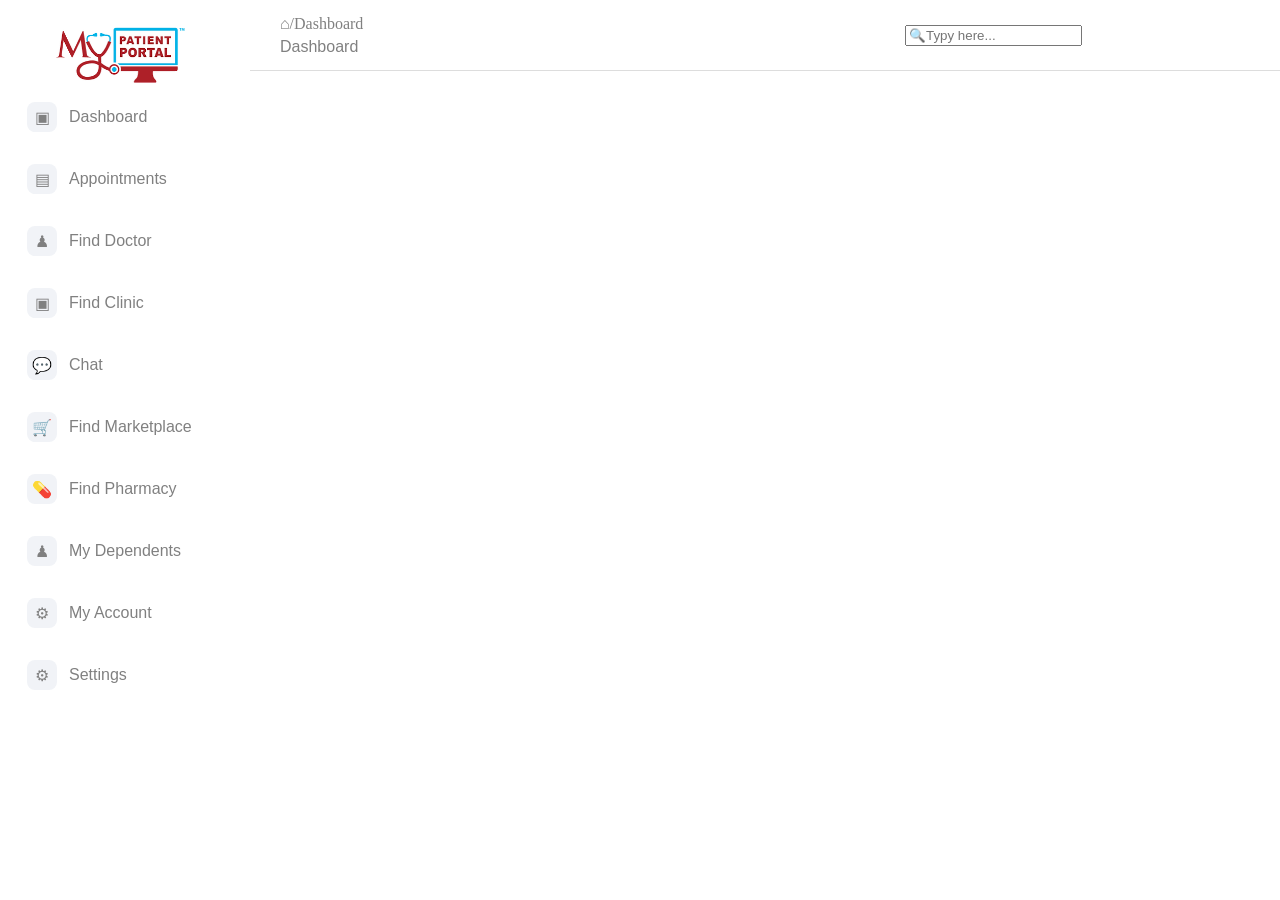
==== index.html @ be1df1b3 "adding logout page" ====
<!DOCTYPE html>
<html lang="en">
<head>
  <meta charset="UTF-8" />
  <title>My-Patient-Hub</title>
  <link rel="stylesheet" href="style.css">
  <script src="index.js" defer></script>
</head>
<body>

<nav class="navbar">
  <div class="navbar-text">
    <p>⌂/Dashboard</p>
    <p class="text">Dashboard</p>
  </div>
<div class="button-wrapper">
  <div class="search-box">
    <input type="text" placeholder="🔍Typy here...">
  </div>
</div>
</nav>

  <div class="sidebar">
    <div class="logo">
      <img src="Logo.png" alt="Logo">
    </div>

    <a href="Dashboard.html" class="menu-item">
      <span class="icon">▣</span>
      <span>Dashboard</span>
    </a>

    <a href="#" class="menu-item">
      <span class="icon">▤</span>
      <span>Appointments</span>
    </a>

    <a href="#" class="menu-item">
      <span class="icon">♟</span>
      <span>Find Doctor</span>
    </a>

    <a href="#" class="menu-item">
      <span class="icon">▣</span>
      <span>Find Clinic</span>
    </a>

    <a href="#" class="menu-item">
      <span class="icon">💬</span>
      <span>Chat</span>
    </a>

    <a href="#" class="menu-item">
      <span class="icon">🛒</span>
      <span>Find Marketplace</span>
    </a>

    <a href="#" class="menu-item">
      <span class="icon">💊</span>
      <span>Find Pharmacy</span>
    </a>

    <a href="#" class="menu-item">
      <span class="icon">♟</span>
      <span>My Dependents</span>
    </a>

    <a href="#" class="menu-item">
      <span class="icon">⚙</span>
      <span>My Account</span>
    </a>

    <a href="#" class="menu-item">
      <span class="icon">⚙</span>
      <span>Settings</span>
    </a>
    </div>
</body>
</html>
---- style.css ----
.logo {
  display: flex;
  align-items: center;
  gap: 10px;
  
}

.logo img {
  width: 130px;
  height: 70px;
  object-fit: contain;
  padding-left: 40px;
}

.navbar { position: fixed;
   top: 0; left: 250px;
    right: 0; 
    height:  70px;
     background-color: white; 
     display: flex; 
     align-items: center; 
     padding-left: 30px; 
     z-index: 1000;
      border-bottom: 1px solid #ddd; 
    }
 
    .navbar p{
    width: 25px;
    color: #808080;
    }

.navbar-text {
  display: flex;
  flex-direction: column; /* متن‌ها زیر هم */
  gap: 5px;               /* فاصلهٔ کم بین خطوط */
}

.navbar-text p {
  margin: 0;             /* حذف فاصلهٔ پیش‌فرض مرورگر */
}

.text {
  
  font-family: 'Franklin Gothic Medium', 'Arial Narrow', Arial, sans-serif; 
}

.button-wrapper{
  padding-left: 600px;
}
 
button{  
   text-align: center; 
    width: 150px; 
    height: 30px;  
   border: #f1f3f7; 
    border-radius: 4px;  
     box-shadow: 0px 4px 6px rgba(0, 0, 0, 0.2);   
}

.sidebar {
  position: fixed;
  top: 0;
  left: 0;
  width: 250px;
  height: 100vh;
  background-color: #ffffff;
  overflow-y: auto;
  overflow-x: hidden;
  padding: 20px 15px;
  box-sizing: border-box;
  z-index: 1000;
}

.menu-item {
  display: flex;
  align-items: center;
  gap: 12px;
  padding: 12px;
  margin-bottom: 8px;
  text-decoration: none;
  border-radius: 10px;
  transition: 0.3s;
font-family: 'Franklin Gothic Medium', 'Arial Narrow', Arial, sans-serif;
color:grey;
}


.icon {
  width: 30px;
  height: 30px;
  display: flex;
  align-items: center;
  justify-content: center;
  background: #f1f3f7;
  border-radius: 8px;
}

/* وقتی روی گزینه کلیک شده */
.menu-item.active {
  color: #555;
  background: #ffffff;
  box-shadow: 0 4px 15px rgba(0, 0, 0, 0.08);
}

.menu-item.active .icon {
  background-color: #d9008f;
  color: white;
 
}
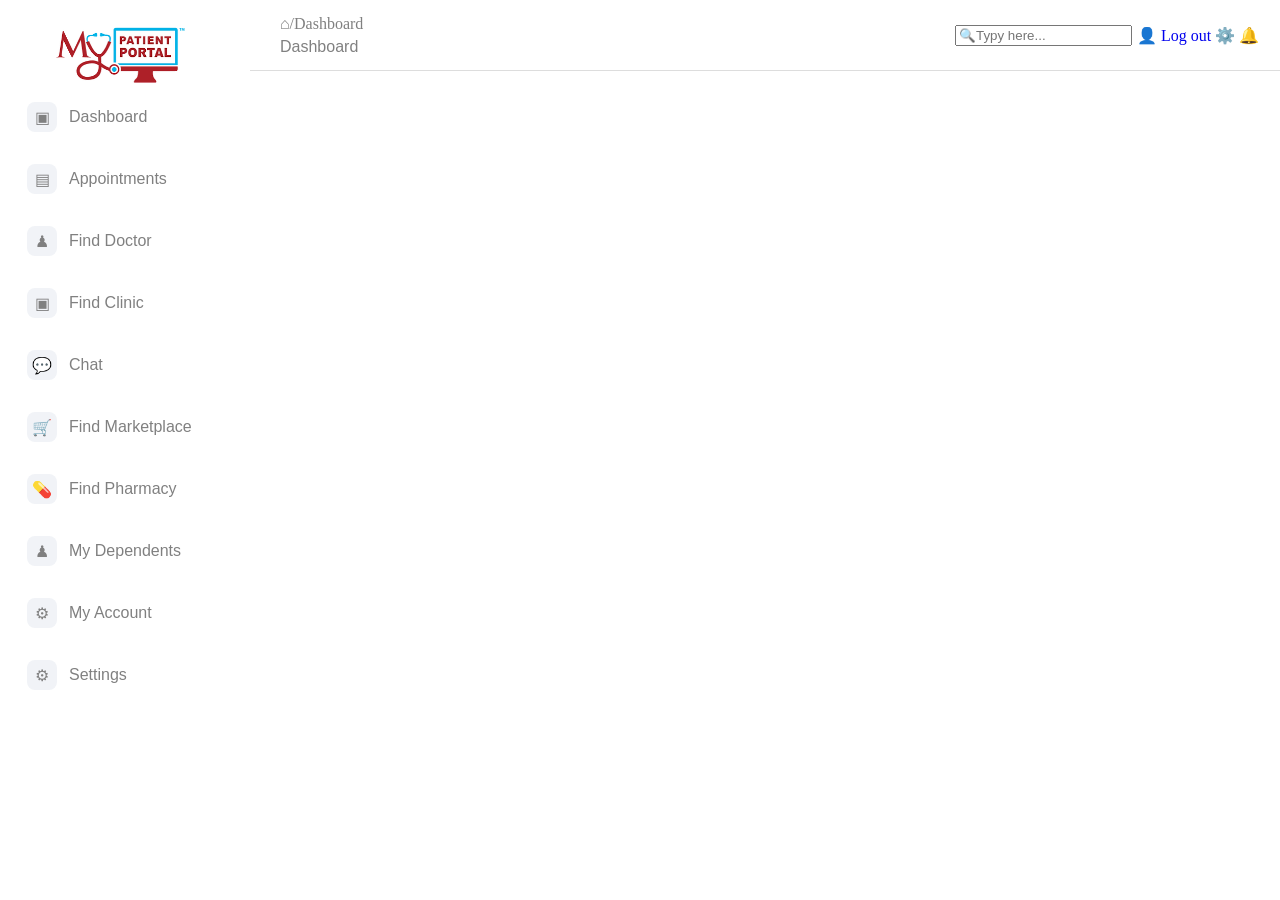
==== commit 809ce939: "adding a phoyo for background" ====
--- a/index.html
+++ b/index.html
@@ -13,13 +13,20 @@
     <p>⌂/Dashboard</p>
     <p class="text">Dashboard</p>
   </div>
+
 <div class="button-wrapper">
   <div class="search-box">
     <input type="text" placeholder="🔍Typy here...">
   </div>
 </div>
+
+   <div class="nav">
+    <a href="Logout.html">👤 Log out ⚙️ 🔔</a>
+  
+  </div>
+
 </nav>
-
+<h1 class="h1">Welcome To MyPatientHub</h1>
   <div class="sidebar">
     <div class="logo">
       <img src="Logo.png" alt="Logo">
--- a/style.css
+++ b/style.css
@@ -45,11 +45,12 @@
 }
 
 .button-wrapper{
-  padding-left: 600px;
+  padding-left: 650px;
 }
- 
+ .h1{
+  display: flex;
+ }
 button{  
-   text-align: center; 
     width: 150px; 
     height: 30px;  
    border: #f1f3f7; 
@@ -57,6 +58,13 @@
      box-shadow: 0px 4px 6px rgba(0, 0, 0, 0.2);   
 }
 
+.nav{
+  padding: 5px;
+}
+
+.nav a{
+  text-decoration: none;
+}
 .sidebar {
   position: fixed;
   top: 0;
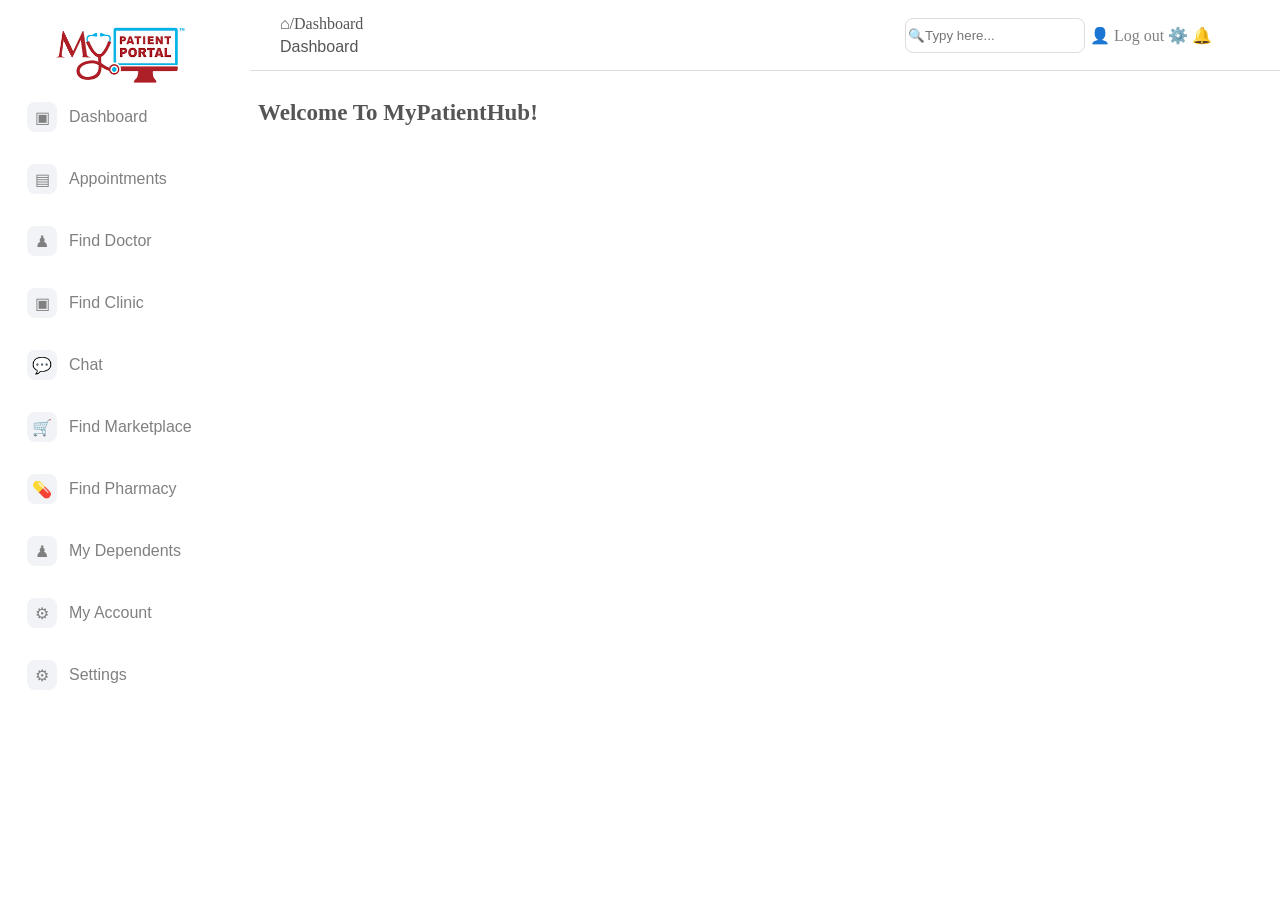
==== commit 35f8a43e: "adding 2 title photo" ====
--- a/index.html
+++ b/index.html
@@ -26,13 +26,13 @@
   </div>
 
 </nav>
-<h1 class="h1">Welcome To MyPatientHub</h1>
+<h1 class="h1">Welcome To MyPatientHub!</h1>
   <div class="sidebar">
     <div class="logo">
       <img src="Logo.png" alt="Logo">
     </div>
 
-    <a href="Dashboard.html" class="menu-item">
+    <a href="#" class="menu-item">
       <span class="icon">▣</span>
       <span>Dashboard</span>
     </a>
@@ -82,5 +82,7 @@
       <span>Settings</span>
     </a>
     </div>
+
+
 </body>
 </html>
--- a/style.css
+++ b/style.css
@@ -1,3 +1,142 @@
+body {
+    overflow-x: hidden;
+}
+.photo {
+    position: relative;
+}
+
+img {
+    width: 1250px;
+    height: 400px;
+    border-radius: 10px;
+}
+
+#class {
+    position: absolute;
+    top: 100px;
+    left: 0;
+    width: 100%;
+    text-align: center;
+    color: white;
+}
+
+.id {
+    position: absolute;
+    top: 160px;
+    left: 0;
+    width: 100%;
+    text-align: center;
+    color: white;
+}
+
+.bor {
+    position: absolute;
+    top: 200px;
+    left: 50%;
+    transform: translateX(-50%);
+  border: 2px solid white;
+  border-radius: 8px;
+  background-color: #ffffff;
+  color: #555;
+  font-size: 20px;
+    width: 350px;
+    height: 380px;
+   
+    box-shadow: 0px 4px 10px rgba(85, 85, 85, 0.3);
+    text-align: center;
+}
+
+.card {
+    display: flex;
+    gap: 30px;
+    justify-content: center;
+    position: relative;
+      margin-top: -130px;
+         z-index: 1;
+}
+
+.card img {
+    width: 45px;
+    height: 35px;
+    object-fit: contain;
+    border: solid white;
+      box-shadow: 0 4px 10px rgba(0, 0, 0, 0.2);
+}
+
+.buttons {
+    display: flex;
+    align-items: center;
+      flex-direction: column;
+  
+}
+.buttons input {
+    width: 300px;
+    height: 38px;
+    padding: 0 10px;
+    margin: 7px 0;
+    border-radius: 6px;
+    border: 1px solid #ddd;
+    box-shadow: 0 2px 6px rgba(0, 0, 0, 0.08);
+    box-sizing: border-box;
+    z-index: 2;
+        outline: none
+   
+}
+
+.main {
+   margin: 80px;
+    display: flex;
+    justify-content: center;
+    gap: 35px;
+    color: #808080;
+}
+.p{
+  z-index: 2;
+  color: #808080;
+  padding-right: 80px;
+  row-gap: 10px;
+}
+
+.click{
+      display: flex;
+    align-items: center;
+      flex-direction: column;
+
+}
+.click input{
+    width: 280px;
+    height: 38px;
+    padding: 0 10px;
+    margin: 7px 0;
+    border-radius: 6px;
+    border: 1px solid #ddd;
+    background: linear-gradient(to right, #ef058a, #9f1cb5);
+    z-index: 2;
+    outline: none;
+    color: white;
+    text-align: center;
+}
+
+
+.click-up{
+      display: flex;
+    align-items: center;
+      flex-direction: column;
+
+}
+.click-up input{
+    width: 280px;
+    height: 38px;
+    padding: 0 10px;
+    margin: 7px 0;
+    border-radius: 6px;
+    border: 1px solid #ddd;
+ background: linear-gradient(to right, #21C4FD, #2275FF);
+    z-index: 2;
+    outline: none;
+    color: white;
+    text-align: center;
+}
 .logo {
   display: flex;
   align-items: center;
@@ -26,7 +165,7 @@
  
     .navbar p{
     width: 25px;
-    color: #808080;
+    color: #555;
     }
 
 .navbar-text {
@@ -45,18 +184,9 @@
 }
 
 .button-wrapper{
-  padding-left: 650px;
-}
- .h1{
-  display: flex;
- }
-button{  
-    width: 150px; 
-    height: 30px;  
-   border: #f1f3f7; 
-    border-radius: 4px;  
-     box-shadow: 0px 4px 6px rgba(0, 0, 0, 0.2);   
-}
+  padding-left: 600px;
+}
+
 
 .nav{
   padding: 5px;
@@ -64,6 +194,7 @@
 
 .nav a{
   text-decoration: none;
+  color: #808080;
 }
 .sidebar {
   position: fixed;
@@ -114,4 +245,22 @@
   background-color: #d9008f;
   color: white;
  
+}
+
+
+.search-box input {
+    width: 180px;
+    height: 35px;
+    border: 1px solid #ddd;
+    border-radius: 8px;
+    box-sizing: border-box;
+    outline: none;
+}
+
+
+.h1{
+  margin-top: 100px;
+  padding-left: 250px;
+  font-size: 23px;
+  color: #555;
 }
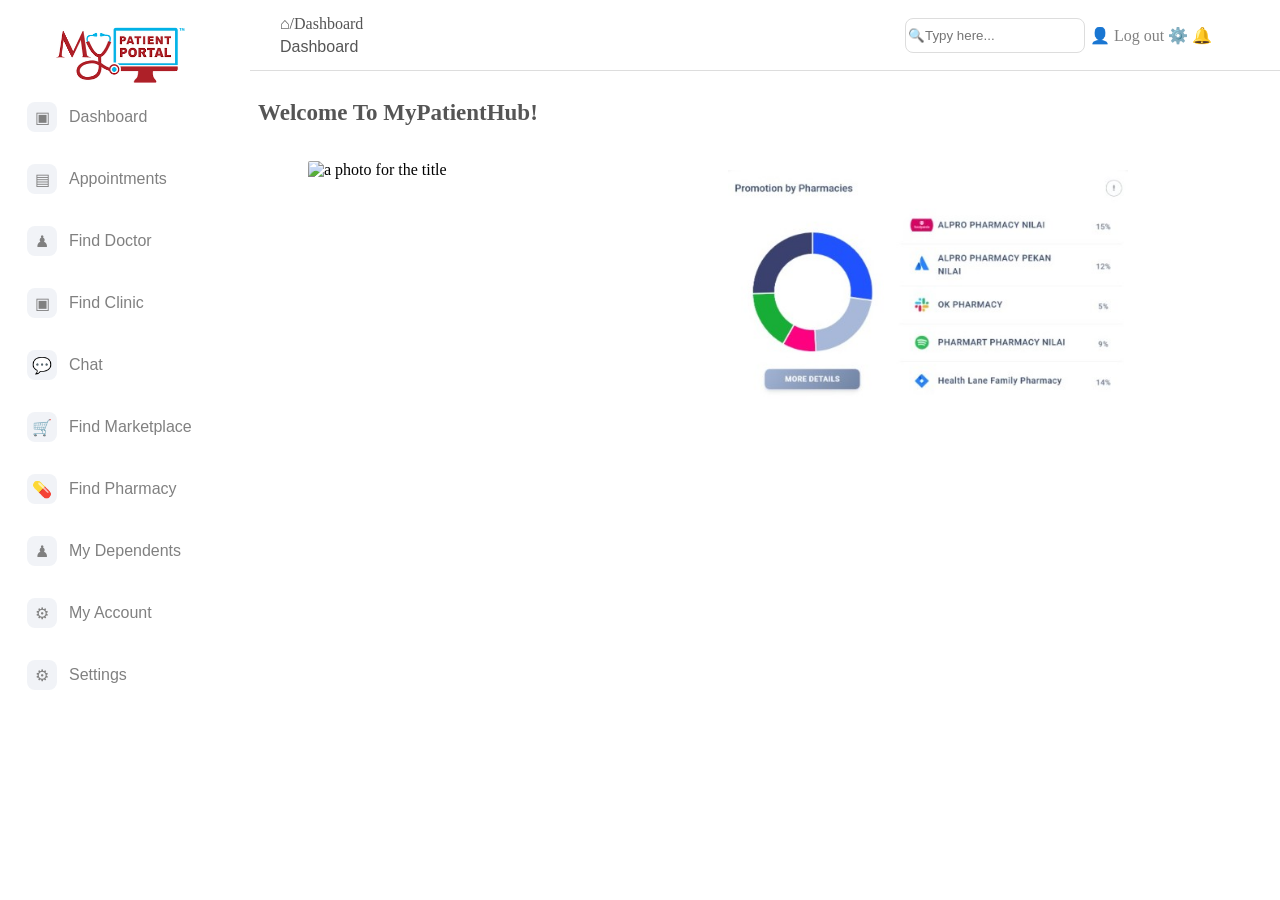
==== commit ffd63fe2: "add a photo" ====
--- a/index.html
+++ b/index.html
@@ -22,11 +22,14 @@
 
    <div class="nav">
     <a href="Logout.html">👤 Log out ⚙️ 🔔</a>
-  
   </div>
 
 </nav>
 <h1 class="h1">Welcome To MyPatientHub!</h1>
+  <div class="title">
+    <img src="title.jpg" alt="a photo for the title">
+   <img src="title1.jpg" alt="a photo for the title">
+  </div>
   <div class="sidebar">
     <div class="logo">
       <img src="Logo.png" alt="Logo">
--- a/style.css
+++ b/style.css
@@ -263,4 +263,22 @@
   padding-left: 250px;
   font-size: 23px;
   color: #555;
+}
+
+.title {
+  display: flex;
+  align-items: center;
+  gap: 20px;
+  z-index: 2;
+  padding-top: 20px;
+  margin-top: 10px;
+  padding-left: 300px;
+}
+
+.title img {
+  width: 400px;
+  height: 250px;
+  object-fit: contain;
+  border-radius: 2px;
+ 
 }
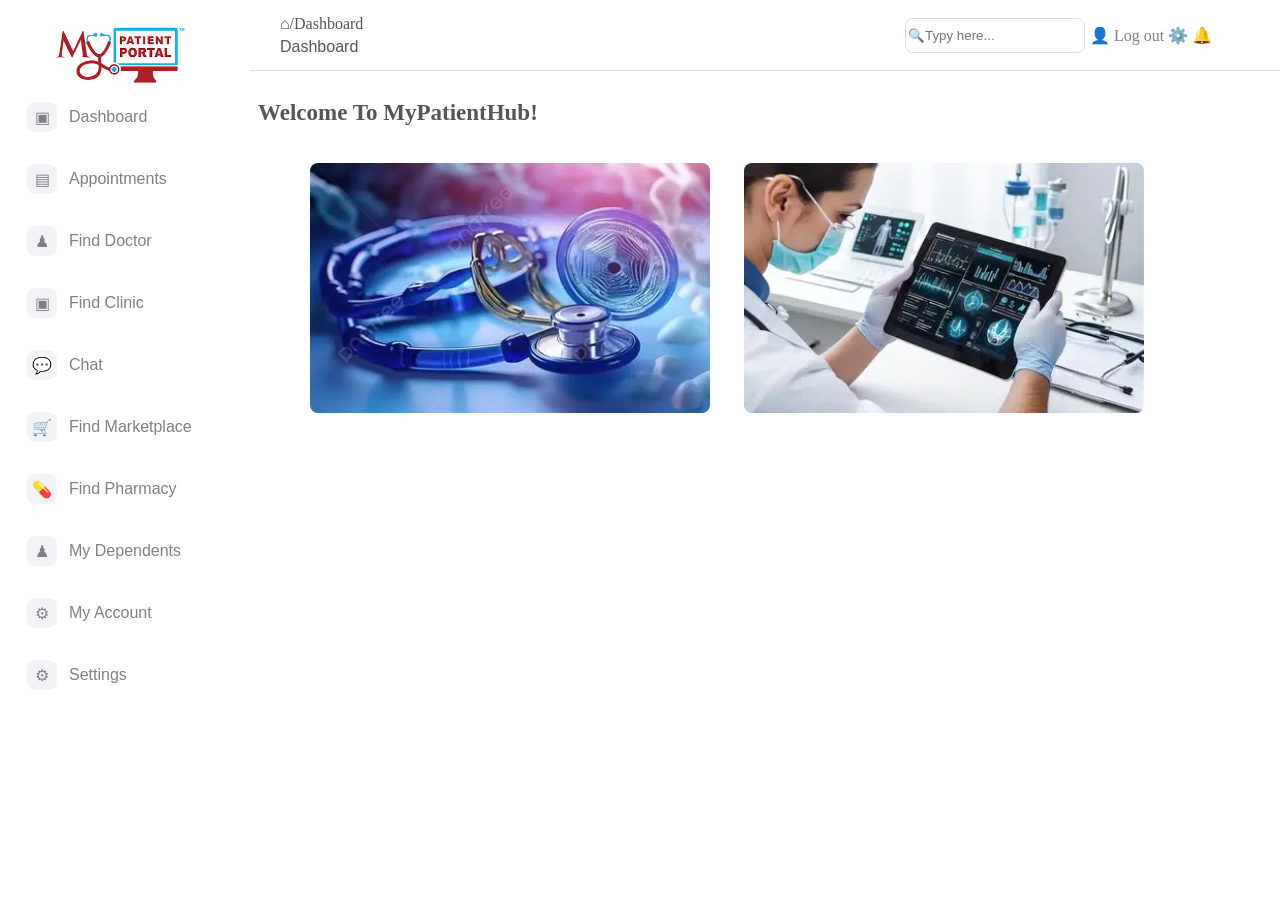
==== commit e1d05a60: "adding 3 photo" ====
--- a/index.html
+++ b/index.html
@@ -27,8 +27,8 @@
 </nav>
 <h1 class="h1">Welcome To MyPatientHub!</h1>
   <div class="title">
-    <img src="title.jpg" alt="a photo for the title">
-   <img src="title1.jpg" alt="a photo for the title">
+    <img src="title.png" alt="a photo for the title">
+     <img src="title1.png" alt="a photo for the title">
   </div>
   <div class="sidebar">
     <div class="logo">
--- a/style.css
+++ b/style.css
@@ -268,7 +268,7 @@
 .title {
   display: flex;
   align-items: center;
-  gap: 20px;
+  gap: 30px;
   z-index: 2;
   padding-top: 20px;
   margin-top: 10px;
@@ -278,7 +278,7 @@
 .title img {
   width: 400px;
   height: 250px;
-  object-fit: contain;
-  border-radius: 2px;
- 
+  object-fit: cover;
+  border-radius: 10px;
+  border: 2px solid white;
 }
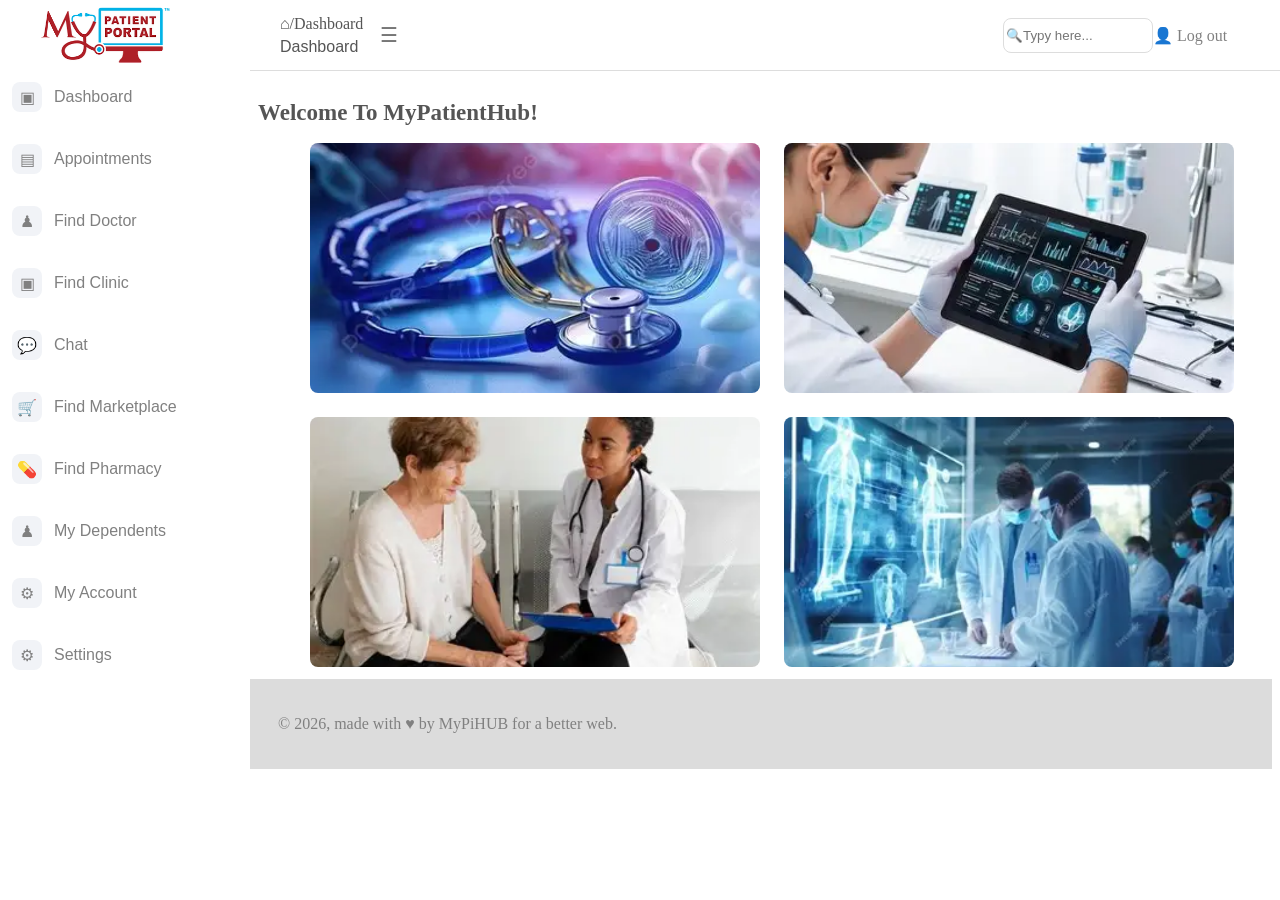
==== commit 306ca8cf: "updata html file css" ====
--- a/index.html
+++ b/index.html
@@ -2,6 +2,7 @@
 <html lang="en">
 <head>
   <meta charset="UTF-8" />
+  <meta name="viewport" content="width=device-width, initial-scale=1.0">
   <title>My-Patient-Hub</title>
   <link rel="stylesheet" href="style.css">
   <script src="index.js" defer></script>
@@ -13,7 +14,7 @@
     <p>⌂/Dashboard</p>
     <p class="text">Dashboard</p>
   </div>
-
+  <button class="hamburger" id="hamburger">☰</button>
 <div class="button-wrapper">
   <div class="search-box">
     <input type="text" placeholder="🔍Typy here...">
@@ -21,7 +22,7 @@
 </div>
 
    <div class="nav">
-    <a href="Logout.html">👤 Log out ⚙️ 🔔</a>
+    <a href="Logout.html">👤 Log out </a>
   </div>
 
 </nav>
@@ -29,63 +30,69 @@
   <div class="title">
     <img src="title.png" alt="a photo for the title">
      <img src="title1.png" alt="a photo for the title">
+     <img src="title2.png" alt="a photo for the title">
+     <img src="title3.png" alt="a photo for the title">
   </div>
-  <div class="sidebar">
+<div class="sidebar">
     <div class="logo">
       <img src="Logo.png" alt="Logo">
     </div>
 
     <a href="#" class="menu-item">
       <span class="icon">▣</span>
-      <span>Dashboard</span>
+      <span class="menu-text">Dashboard</span>
     </a>
 
     <a href="#" class="menu-item">
       <span class="icon">▤</span>
-      <span>Appointments</span>
+      <span class="menu-text">Appointments</span>
     </a>
 
     <a href="#" class="menu-item">
       <span class="icon">♟</span>
-      <span>Find Doctor</span>
+      <span class="menu-text">Find Doctor</span>
     </a>
 
     <a href="#" class="menu-item">
       <span class="icon">▣</span>
-      <span>Find Clinic</span>
+      <span class="menu-text">Find Clinic</span>
     </a>
 
     <a href="#" class="menu-item">
       <span class="icon">💬</span>
-      <span>Chat</span>
+      <span class="menu-text">Chat</span>
     </a>
 
     <a href="#" class="menu-item">
       <span class="icon">🛒</span>
-      <span>Find Marketplace</span>
+      <span class="menu-text">Find Marketplace</span>
     </a>
 
     <a href="#" class="menu-item">
       <span class="icon">💊</span>
-      <span>Find Pharmacy</span>
+      <span class="menu-text">Find Pharmacy</span>
     </a>
 
     <a href="#" class="menu-item">
       <span class="icon">♟</span>
-      <span>My Dependents</span>
+      <span class="menu-text">My Dependents</span>
     </a>
 
     <a href="#" class="menu-item">
       <span class="icon">⚙</span>
-      <span>My Account</span>
+      <span class="menu-text">My Account</span>
     </a>
 
     <a href="#" class="menu-item">
       <span class="icon">⚙</span>
-      <span>Settings</span>
+      <span class="menu-text">Settings</span>
     </a>
     </div>
 
 
+<footer class="footer">
+    <p>© 2026, made with ♥ by MyPiHUB for a better web.</p>
+
+</footer>
 </body>
 </html>
--- a/style.css
+++ b/style.css
@@ -1,284 +1,344 @@
-body {
-    overflow-x: hidden;
-}
+body { 
+  overflow-x: hidden; 
+} 
 .photo {
-    position: relative;
-}
-
+   position: relative; 
+  } 
 img {
-    width: 1250px;
-    height: 400px;
-    border-radius: 10px;
-}
-
-#class {
-    position: absolute;
-    top: 100px;
-    left: 0;
-    width: 100%;
-    text-align: center;
-    color: white;
-}
-
-.id {
-    position: absolute;
-    top: 160px;
-    left: 0;
-    width: 100%;
-    text-align: center;
-    color: white;
-}
-
-.bor {
-    position: absolute;
-    top: 200px;
-    left: 50%;
-    transform: translateX(-50%);
-  border: 2px solid white;
-  border-radius: 8px;
-  background-color: #ffffff;
-  color: #555;
-  font-size: 20px;
-    width: 350px;
-    height: 380px;
-   
-    box-shadow: 0px 4px 10px rgba(85, 85, 85, 0.3);
-    text-align: center;
-}
-
-.card {
-    display: flex;
-    gap: 30px;
-    justify-content: center;
-    position: relative;
-      margin-top: -130px;
-         z-index: 1;
-}
-
-.card img {
-    width: 45px;
-    height: 35px;
-    object-fit: contain;
-    border: solid white;
-      box-shadow: 0 4px 10px rgba(0, 0, 0, 0.2);
-}
-
-.buttons {
-    display: flex;
-    align-items: center;
-      flex-direction: column;
+ width: 1250px;
+ height: 400px; 
+ border-radius: 10px;
+ } 
+ 
+ #class {
+   position: absolute; 
+   top: 100px;
+    left: 0; 
+    width: 100%; 
+    text-align: center; 
+    color: white; 
+  } 
+
+  .id { position: absolute;
+     top: 160px;
+      left: 0;
+       width: 100%; 
+       text-align: center; 
+      color: white;
+     } 
+     
+     .bor {
+       position: absolute; 
+       top: 200px; 
+       left: 50%;
+        transform: translateX(-50%); 
+        border: 2px solid white; 
+        border-radius: 8px;
+         background-color: #ffffff; 
+         color: #555;
+          font-size: 20px;
+       width: 350px;
+       height: 380px;
+       box-shadow: 0px 4px 10px rgba(85, 85, 85, 0.3); 
+      text-align: center; 
+    } 
+    
+    .card { display: flex;
+       gap: 30px; 
+       justify-content:center;
+        position: relative; 
+        margin-top: -130px;
+         z-index: 1; 
+        } 
+        .card img { 
+          width: 45px; 
+          height: 35px; 
+          object-fit: contain;
+         border: solid white; 
+         box-shadow: 0 4px 10px rgba(0, 0, 0, 0.2); 
+        }
+        
+        .buttons {
+         display: flex; 
+         align-items: center; 
+        flex-direction: column; 
+      } 
+      
+      .buttons input {
+      width: 300px;
+       height: 38px; 
+       padding: 0 10px; 
+       margin: 7px 0;
+        border-radius: 6px; 
+        border: 1px solid #ddd;
+         box-shadow: 0 2px 6px rgba(0, 0, 0, 0.08); 
+      box-sizing: border-box;
+     z-index: 2; outline: none
+     } 
+     
+     .main { 
+      margin: 80px;
+   display: flex; 
+   justify-content: center; 
+   gap: 35px;
+    color: #808080; 
+  } 
   
-}
-.buttons input {
-    width: 300px;
-    height: 38px;
-    padding: 0 10px;
-    margin: 7px 0;
-    border-radius: 6px;
-    border: 1px solid #ddd;
-    box-shadow: 0 2px 6px rgba(0, 0, 0, 0.08);
-    box-sizing: border-box;
-    z-index: 2;
-        outline: none
-   
-}
-
-.main {
-   margin: 80px;
-    display: flex;
-    justify-content: center;
-    gap: 35px;
-    color: #808080;
-}
-.p{
-  z-index: 2;
-  color: #808080;
-  padding-right: 80px;
-  row-gap: 10px;
-}
-
-.click{
-      display: flex;
-    align-items: center;
-      flex-direction: column;
-
-}
-.click input{
-    width: 280px;
-    height: 38px;
-    padding: 0 10px;
-    margin: 7px 0;
-    border-radius: 6px;
-    border: 1px solid #ddd;
-    background: linear-gradient(to right, #ef058a, #9f1cb5);
-    z-index: 2;
-    outline: none;
-    color: white;
-    text-align: center;
-}
-
-
-.click-up{
-      display: flex;
-    align-items: center;
-      flex-direction: column;
-
-}
-.click-up input{
-    width: 280px;
-    height: 38px;
-    padding: 0 10px;
-    margin: 7px 0;
-    border-radius: 6px;
-    border: 1px solid #ddd;
- background: linear-gradient(to right, #21C4FD, #2275FF);
-    z-index: 2;
-    outline: none;
-    color: white;
-    text-align: center;
-}
-.logo {
+  .p{
+     z-index: 2; 
+    color: #808080; 
+    padding-right: 80px; 
+    row-gap: 10px; 
+  
+} 
+#signin:hover,
+#signup:hover {
+    border: 2px solid blue;
+}
+
+.click{ 
   display: flex;
   align-items: center;
-  gap: 10px;
-  
-}
-
-.logo img {
-  width: 130px;
-  height: 70px;
-  object-fit: contain;
-  padding-left: 40px;
-}
-
-.navbar { position: fixed;
-   top: 0; left: 250px;
-    right: 0; 
-    height:  70px;
-     background-color: white; 
+  flex-direction: column; 
+} 
+
+.click input{
+   width: 280px; 
+   height: 38px;
+   padding: 0 10px; 
+   margin: 7px 0; 
+   border-radius: 6px; 
+   border: 1px solid #ddd; 
+   background: linear-gradient(to right, #ef058a, #9f1cb5);
+   z-index: 2; outline: none; color: white; text-align: center; 
+  } 
+
+   .click-up{
      display: flex; 
      align-items: center; 
-     padding-left: 30px; 
-     z-index: 1000;
-      border-bottom: 1px solid #ddd; 
-    }
- 
-    .navbar p{
-    width: 25px;
-    color: #555;
-    }
-
-.navbar-text {
-  display: flex;
-  flex-direction: column; /* متن‌ها زیر هم */
-  gap: 5px;               /* فاصلهٔ کم بین خطوط */
-}
-
-.navbar-text p {
-  margin: 0;             /* حذف فاصلهٔ پیش‌فرض مرورگر */
-}
-
-.text {
+     flex-direction: column;
+     }
+     
+     .click-up input{ 
+      width: 280px; 
+      height: 38px; 
+      padding: 0 10px; 
+      margin: 7px 0; 
+      border-radius: 6px;
+       border: 1px solid #ddd;
+        background: linear-gradient(to right, #21C4FD, #2275FF);
+         z-index: 2; 
+         outline: none; 
+         color: white; 
+         text-align: center;
+         }
+         
+    .logo { 
+      display: flex; 
+      align-items:
+       center; gap: 10px; 
+      }
+      
+      .logo img { 
+        width: 130px; 
+        height: 70px; 
+        object-fit: contain;
+         padding-left: 40px; 
+        } 
+        
+    
+    .navbar {
+  position: fixed;
+  top: 0;
+  left: 250px;
+  right: 0;
+  height: 70px;
+  background-color: white;
+  z-index: 900;
+  transition: left 0.3s ease;
+  display: flex; 
+   align-items: center; 
+        padding-left: 30px; 
+         z-index: 1000; 
+          border-bottom: 1px solid #ddd;
+}
+
+
+      .navbar p{ 
+        width: 25px;
+         color: #555; 
+        } 
+        
+        .navbar-text {
+          display: flex; 
+          flex-direction: column; /* متن‌ها زیر هم */
+           gap: 5px; /* فاصلهٔ کم بین خطوط */ 
+          }
+          
+          
+          .navbar-text p { margin: 0; /* حذف فاصلهٔ پیش‌فرض مرورگر */ 
+          }
+    
+
+  .text { 
+   font-family:'Franklin Gothic Medium','Arial Narrow', Arial, sans-serif; 
+  } 
+  .button-wrapper{ 
+    padding-left: 600px; 
+  } 
   
-  font-family: 'Franklin Gothic Medium', 'Arial Narrow', Arial, sans-serif; 
-}
-
-.button-wrapper{
-  padding-left: 600px;
-}
-
-
-.nav{
-  padding: 5px;
-}
-
-.nav a{
-  text-decoration: none;
+.nav{ 
+  padding-right: 25px; 
+} 
+
+.nav a{ 
+  text-decoration: none; 
   color: #808080;
+ margin-top: 25px;
+ align-items: center;
+ } 
+
+.sidebar.collapsed .logo img {
+  width: 45px;
+  height: 45px;
+  padding-left: 0;
+  object-fit: contain;
 }
 .sidebar {
   position: fixed;
+   overflow-y: auto; 
+  overflow-x: hidden; 
   top: 0;
   left: 0;
   width: 250px;
   height: 100vh;
-  background-color: #ffffff;
+  background-color: white;
+  z-index: 1000;
+  transition: transform 0.3s ease;
+}
+
+.sidebar {
+  position: fixed;
   overflow-y: auto;
   overflow-x: hidden;
-  padding: 20px 15px;
-  box-sizing: border-box;
+  top: 0;
+  left: 0;
+  width: 250px;
+  height: 100vh;
+  background-color: white;
   z-index: 1000;
-}
-
-.menu-item {
-  display: flex;
-  align-items: center;
-  gap: 12px;
-  padding: 12px;
-  margin-bottom: 8px;
-  text-decoration: none;
-  border-radius: 10px;
-  transition: 0.3s;
-font-family: 'Franklin Gothic Medium', 'Arial Narrow', Arial, sans-serif;
-color:grey;
-}
-
-
-.icon {
-  width: 30px;
-  height: 30px;
-  display: flex;
-  align-items: center;
+  transition: width 0.3s ease;
+}
+
+/* Sidebar when collapsed */
+.sidebar.collapsed {
+  width: 70px;
+}
+
+/* Hide only the text */
+.sidebar.collapsed .menu-text {
+  display: none;
+}
+
+/* Center the icons */
+.sidebar.collapsed .menu-item {
   justify-content: center;
-  background: #f1f3f7;
-  border-radius: 8px;
-}
-
-/* وقتی روی گزینه کلیک شده */
-.menu-item.active {
-  color: #555;
-  background: #ffffff;
-  box-shadow: 0 4px 15px rgba(0, 0, 0, 0.08);
-}
-
-.menu-item.active .icon {
-  background-color: #d9008f;
-  color: white;
- 
-}
-
-
-.search-box input {
-    width: 180px;
-    height: 35px;
-    border: 1px solid #ddd;
-    border-radius: 8px;
-    box-sizing: border-box;
-    outline: none;
-}
-
-
-.h1{
-  margin-top: 100px;
-  padding-left: 250px;
-  font-size: 23px;
-  color: #555;
-}
-
-.title {
-  display: flex;
-  align-items: center;
-  gap: 30px;
-  z-index: 2;
-  padding-top: 20px;
-  margin-top: 10px;
-  padding-left: 300px;
-}
-
-.title img {
-  width: 400px;
-  height: 250px;
-  object-fit: cover;
-  border-radius: 10px;
-  border: 2px solid white;
-}+  padding: 12px 0;
+}
+
+/* Smaller logo */
+.sidebar.collapsed .logo img {
+  width: 45px;
+  height: 45px;
+  padding-left: 0;
+  object-fit: contain;
+}
+   
+   .menu-item { 
+    display: flex; 
+    align-items: center;
+     gap: 12px;
+     padding: 12px;
+     margin-bottom: 8px; 
+     text-decoration: none; 
+     border-radius: 10px;
+     transition: 0.3s; 
+     font-family: 'Franklin Gothic Medium', 'Arial Narrow', Arial, sans-serif; 
+     color:grey;
+     } 
+     
+     .icon { 
+      width: 30px;
+       height: 30px; 
+       display: flex;
+       align-items: center;
+       justify-content: center;
+      background: #f1f3f7; border-radius: 8px; 
+    }
+    
+    /* وقتی روی گزینه کلیک شده */ 
+    .menu-item.active { 
+      color: #555; 
+      background: #ffffff; 
+      box-shadow: 0 4px 15px rgba(0, 0, 0, 0.08); 
+    } 
+    
+    .menu-item.active .icon { 
+      background-color: #d9008f; 
+      color: white;
+     } 
+     
+     .search-box{ 
+      padding-right:0px;
+     }
+     
+     .search-box input {
+       width: 150px; 
+       height: 35px; 
+       border: 1px solid #ddd; 
+       border-radius: 8px; 
+       box-sizing: border-box; 
+       outline: none; 
+       
+      } 
+      
+      .h1{
+         margin-top: 100px; 
+         padding-left: 250px;
+         font-size: 23px;
+         color: #555;
+         }
+         
+         .title {
+       display: flex;
+       flex-wrap: wrap;
+       gap: 20px; 
+       padding-left: 300px;
+       margin-top: 10px;
+       }
+       
+  .title img { 
+      width: 450px; 
+      height: 250px; 
+      object-fit: cover; 
+      border-radius: 10px;
+       border: 2px solid white; 
+    }
+    
+    .footer{
+       border: solid 20px gainsboro; 
+       background-color: gainsboro; 
+       padding-left: 250px; 
+       color: #808080; 
+       margin-top: 10px;
+      } 
+      
+      .hamburger { 
+        border: none;
+       background: none; 
+       font-size: 20px; 
+       color: #777; 
+       cursor: pointer;
+        margin-left: 70px; 
+        padding: 5px;
+       }
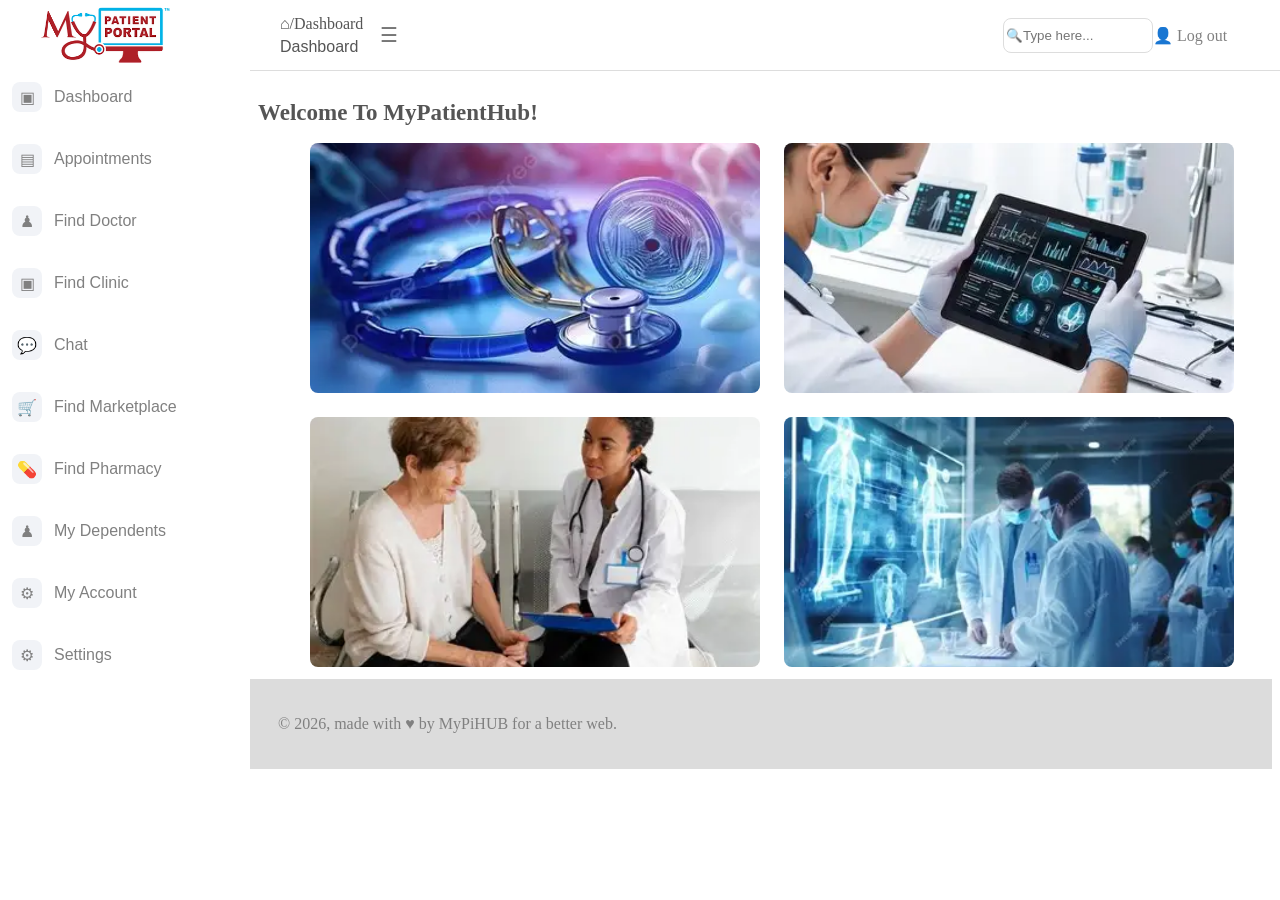
==== commit 48ceffbe: "update html file type here" ====
--- a/index.html
+++ b/index.html
@@ -17,7 +17,7 @@
   <button class="hamburger" id="hamburger">☰</button>
 <div class="button-wrapper">
   <div class="search-box">
-    <input type="text" placeholder="🔍Typy here...">
+    <input type="text" placeholder="🔍Type here...">
   </div>
 </div>
 
